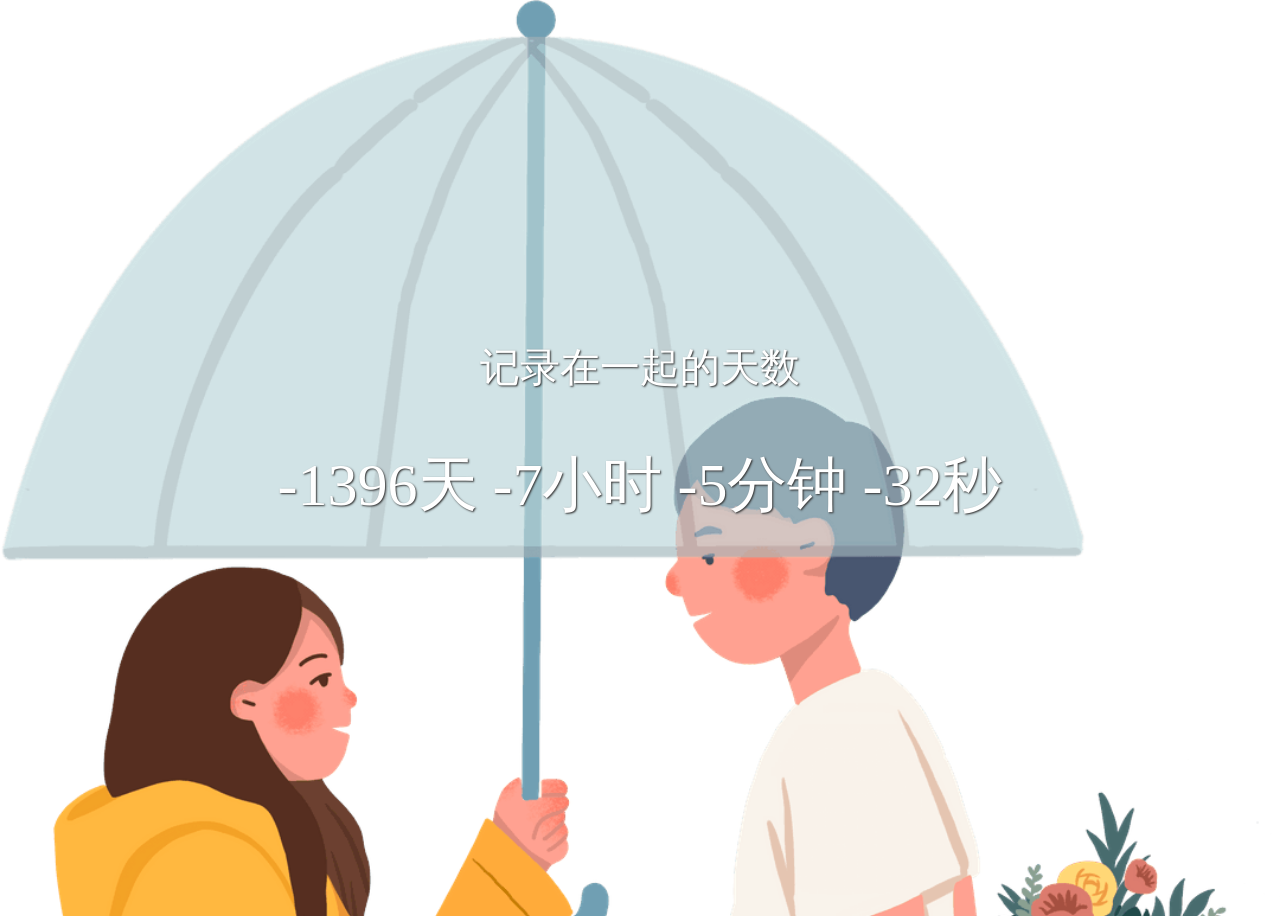
==== index.html @ 1830c1b6 "首页制作" ====
<!DOCTYPE html>
<html lang="zh-CN">
<head>
  <meta charset="UTF-8">
  <meta name="viewport" content="width=device-width, initial-scale=1.0">
  <title>记录在一起的天数</title>
  <style>
    body {
      background-image: url("images/0.nm-p-1080.png");
      background-size: cover;
    }
    .container {
      height: 100vh;
      display: flex;
      flex-direction: column;
      justify-content: center;
      align-items: center;
    }
    .title {
      font-size: 40px;
      color: #fff;
      text-shadow: 1px 1px 2px #333;
      margin-bottom: 50px;
    }
    .countdown {
      font-size: 60px;
      color: #fff;
      text-shadow: 1px 1px 2px #333;
      margin-bottom: 50px;
    }
  </style>
</head>
<body>
<div class="container">
  <div class="title">记录在一起的天数</div>
  <div class="countdown" id="countdown"></div>
</div>
<script>
  const countdownEl = document.getElementById("countdown");
  const endDate = new Date("2023-02-10T00:00:00");
  setInterval(() => {
    const now = new Date();
    const diff = endDate - now;
    const days = Math.floor(diff / 1000 / 60 / 60 / 24);
    const hours = Math.floor(diff / 1000 / 60 / 60) % 24;
    const minutes = Math.floor(diff / 1000 / 60) % 60;
    const seconds = Math.floor(diff / 1000) % 60;
    countdownEl.innerHTML = `${days}天 ${hours}小时 ${minutes}分钟 ${seconds}秒`;
  }, 1000);
</script>
</body>
</html>
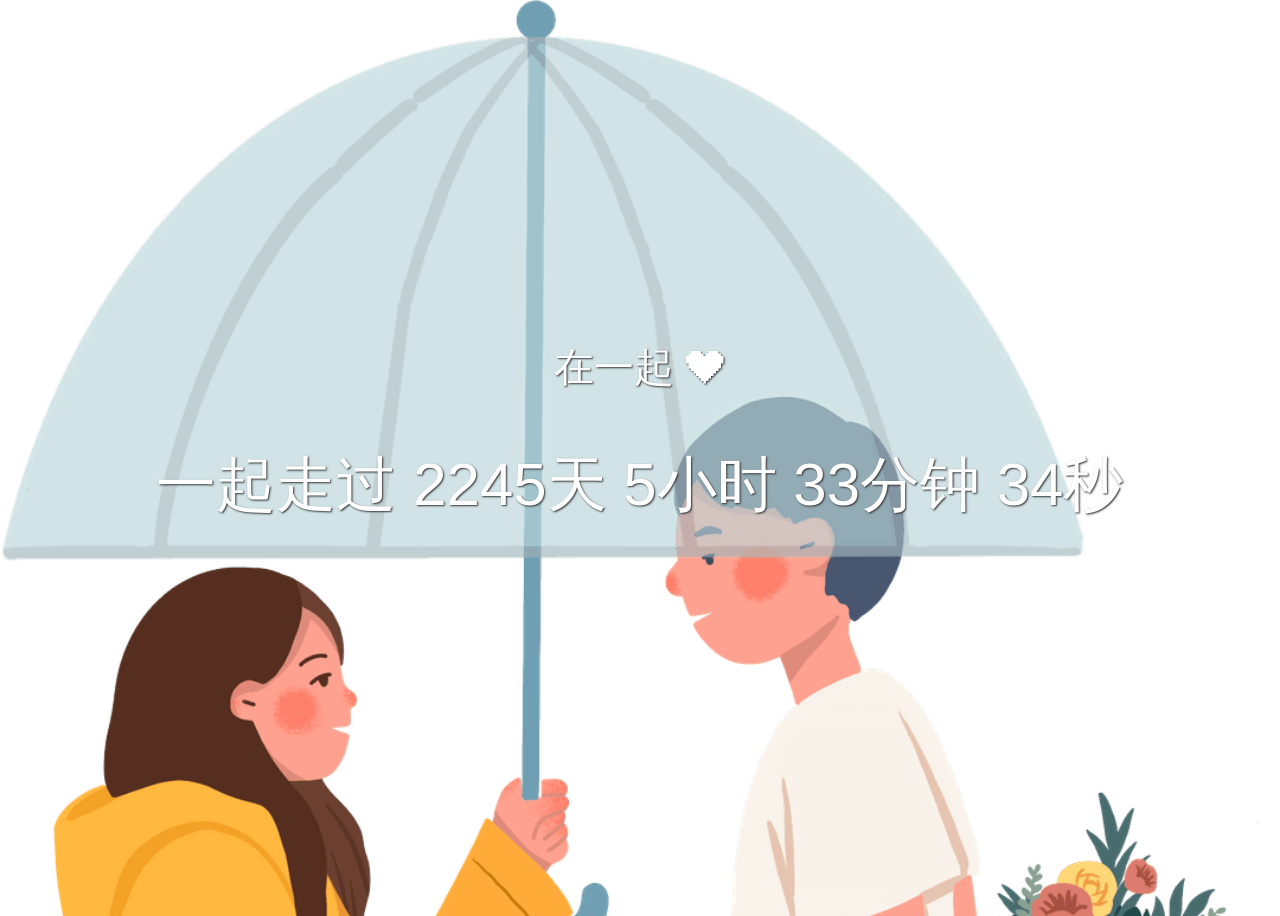
==== commit 342d3709: "首页制作" ====
--- a/index.html
+++ b/index.html
@@ -3,7 +3,7 @@
 <head>
   <meta charset="UTF-8">
   <meta name="viewport" content="width=device-width, initial-scale=1.0">
-  <title>记录在一起的天数</title>
+  <title>&#10084;柴鸡不菜&#10084;</title>
   <style>
     body {
       background-image: url("images/0.nm-p-1080.png");
@@ -15,38 +15,57 @@
       flex-direction: column;
       justify-content: center;
       align-items: center;
+      opacity: 0;
+      animation: fadeIn 1s ease forwards;
     }
     .title {
       font-size: 40px;
+      font-family: 'Comic Sans MS', cursive, sans-serif;
       color: #fff;
       text-shadow: 1px 1px 2px #333;
       margin-bottom: 50px;
     }
     .countdown {
       font-size: 60px;
+      font-family: 'Comic Sans MS', cursive, sans-serif;
       color: #fff;
       text-shadow: 1px 1px 2px #333;
       margin-bottom: 50px;
+      transform: translateY(100%);
+      opacity: 0;
+      animation: slideIn 1s ease forwards 1s;
+    }
+    @keyframes fadeIn {
+      to {
+        opacity: 1;
+      }
+    }
+    @keyframes slideIn {
+      to {
+        transform: translateY(0);
+        opacity: 1;
+      }
     }
   </style>
 </head>
 <body>
 <div class="container">
-  <div class="title">记录在一起的天数</div>
+  <div class="title">在一起 &#10084;</div>
   <div class="countdown" id="countdown"></div>
 </div>
 <script>
   const countdownEl = document.getElementById("countdown");
-  const endDate = new Date("2023-02-10T00:00:00");
+  const startDate = new Date("2020-10-13T00:31:00");
   setInterval(() => {
     const now = new Date();
-    const diff = endDate - now;
+    const diff = now - startDate;
     const days = Math.floor(diff / 1000 / 60 / 60 / 24);
     const hours = Math.floor(diff / 1000 / 60 / 60) % 24;
     const minutes = Math.floor(diff / 1000 / 60) % 60;
     const seconds = Math.floor(diff / 1000) % 60;
-    countdownEl.innerHTML = `${days}天 ${hours}小时 ${minutes}分钟 ${seconds}秒`;
+    countdownEl.innerHTML = `一起走过 ${days}天 ${hours}小时 ${minutes}分钟 ${seconds}秒`;
   }, 1000);
 </script>
 </body>
 </html>
+
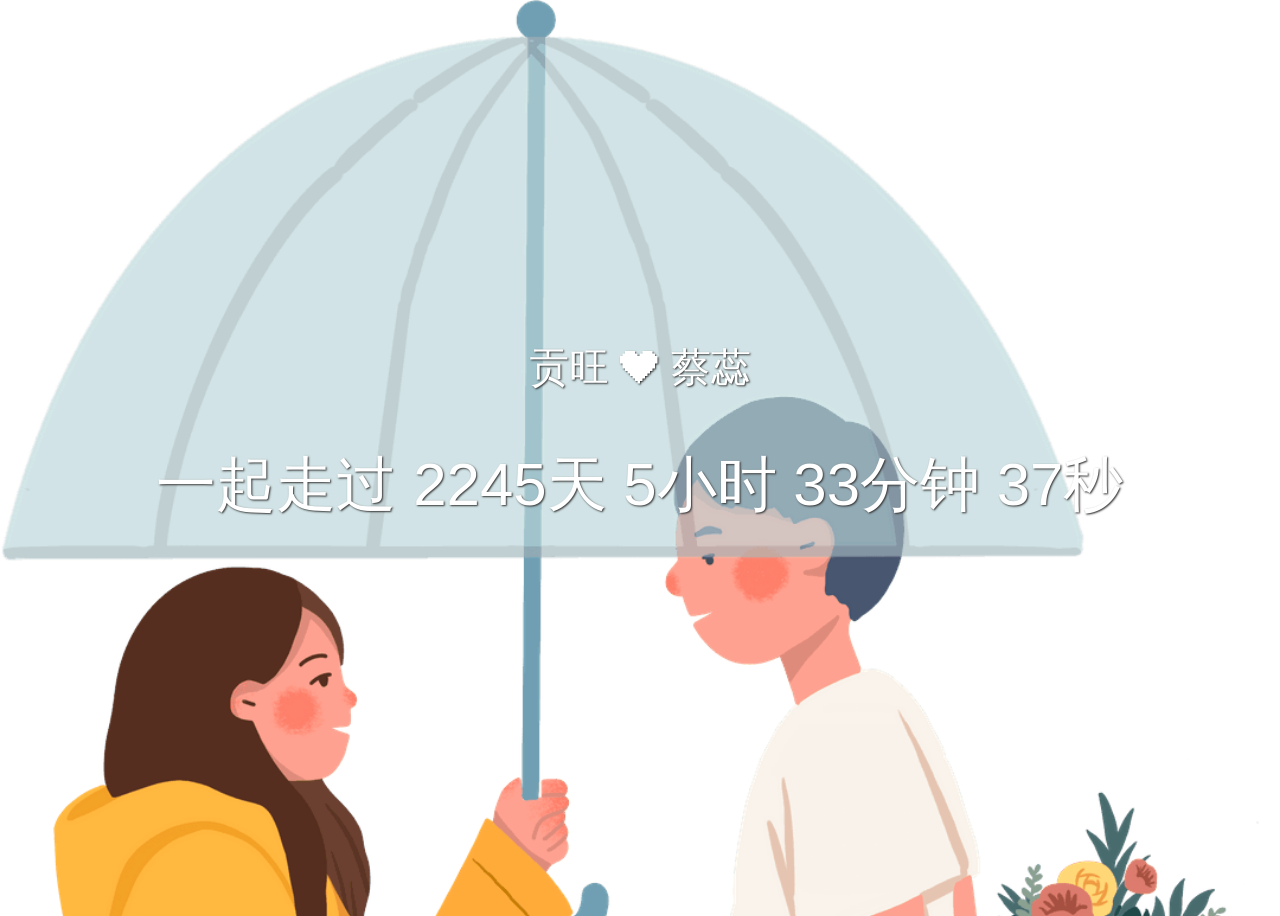
==== commit ba39e42f: "首页制作" ====
--- a/index.html
+++ b/index.html
@@ -50,7 +50,7 @@
 </head>
 <body>
 <div class="container">
-  <div class="title">在一起 &#10084;</div>
+  <div class="title">贡旺 &#10084; 蔡蕊</div>
   <div class="countdown" id="countdown"></div>
 </div>
 <script>
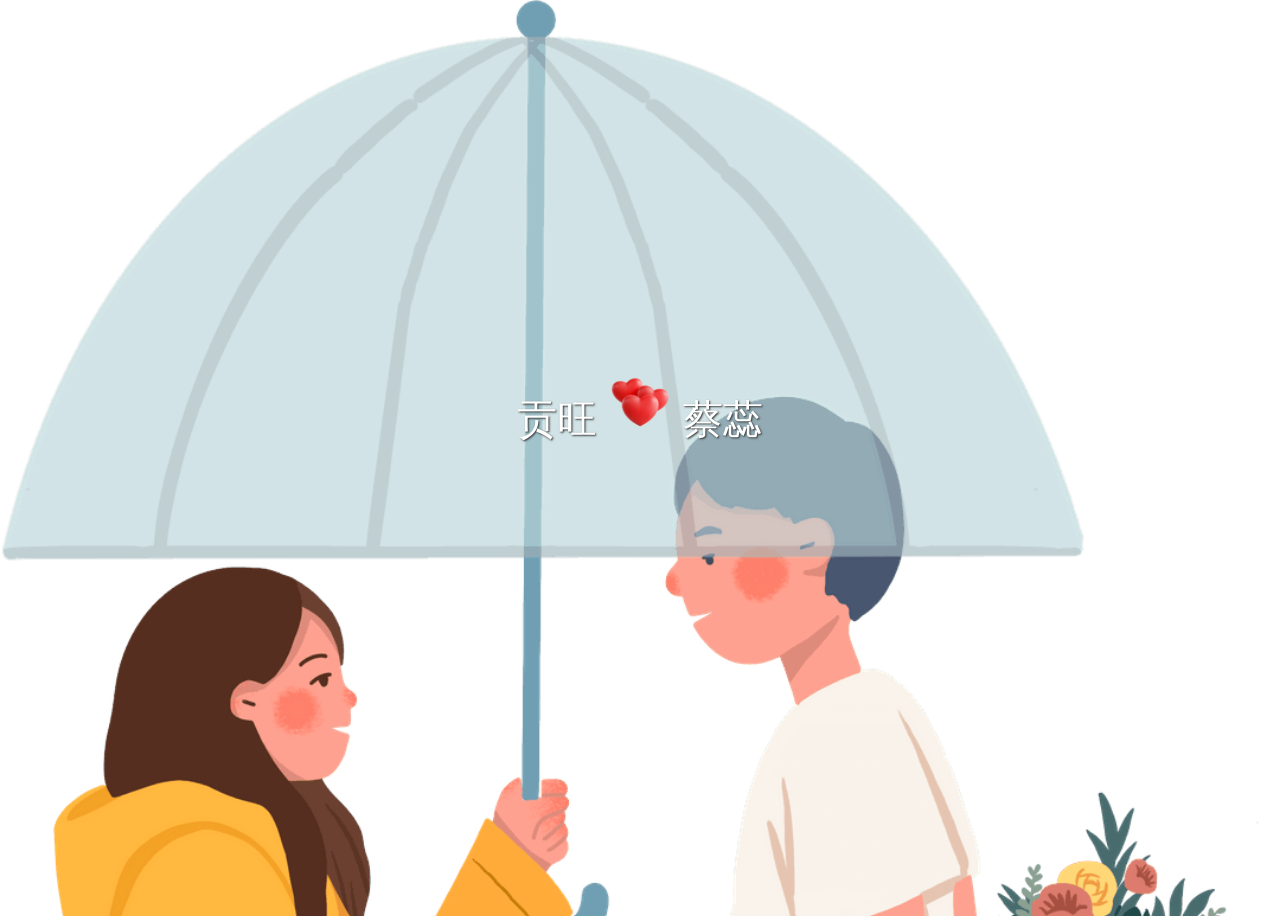
==== commit 022bb675: "更换ico" ====
--- a/index.html
+++ b/index.html
@@ -3,7 +3,8 @@
 <head>
   <meta charset="UTF-8">
   <meta name="viewport" content="width=device-width, initial-scale=1.0">
-  <title>&#10084;柴鸡不菜&#10084;</title>
+  <title>柴鸡不菜</title>
+  <link rel="shortcut icon" href="images/love_heart.ico">
   <style>
     body {
       background-image: url("images/0.nm-p-1080.png");
@@ -50,11 +51,13 @@
 </head>
 <body>
 <div class="container">
-  <div class="title">贡旺 &#10084; 蔡蕊</div>
+  <div class="title">贡旺 <img src="images/hearts_love.png" alt=""> 蔡蕊</div>
   <div class="countdown" id="countdown"></div>
+  <div class="start_btn" id="start_btn"></div>
 </div>
 <script>
   const countdownEl = document.getElementById("countdown");
+  const start_btn = document.getElementById("start_btn");
   const startDate = new Date("2020-10-13T00:31:00");
   setInterval(() => {
     const now = new Date();
@@ -64,7 +67,9 @@
     const minutes = Math.floor(diff / 1000 / 60) % 60;
     const seconds = Math.floor(diff / 1000) % 60;
     countdownEl.innerHTML = `一起走过 ${days}天 ${hours}小时 ${minutes}分钟 ${seconds}秒`;
-  }, 1000);
+    // 开始按钮
+    start_btn.innerHTML = `<a href="/first" style="text-decoration: none; color: #fff; font-size: 20px;">开始</a>`;
+  }, 1500);
 </script>
 </body>
 </html>
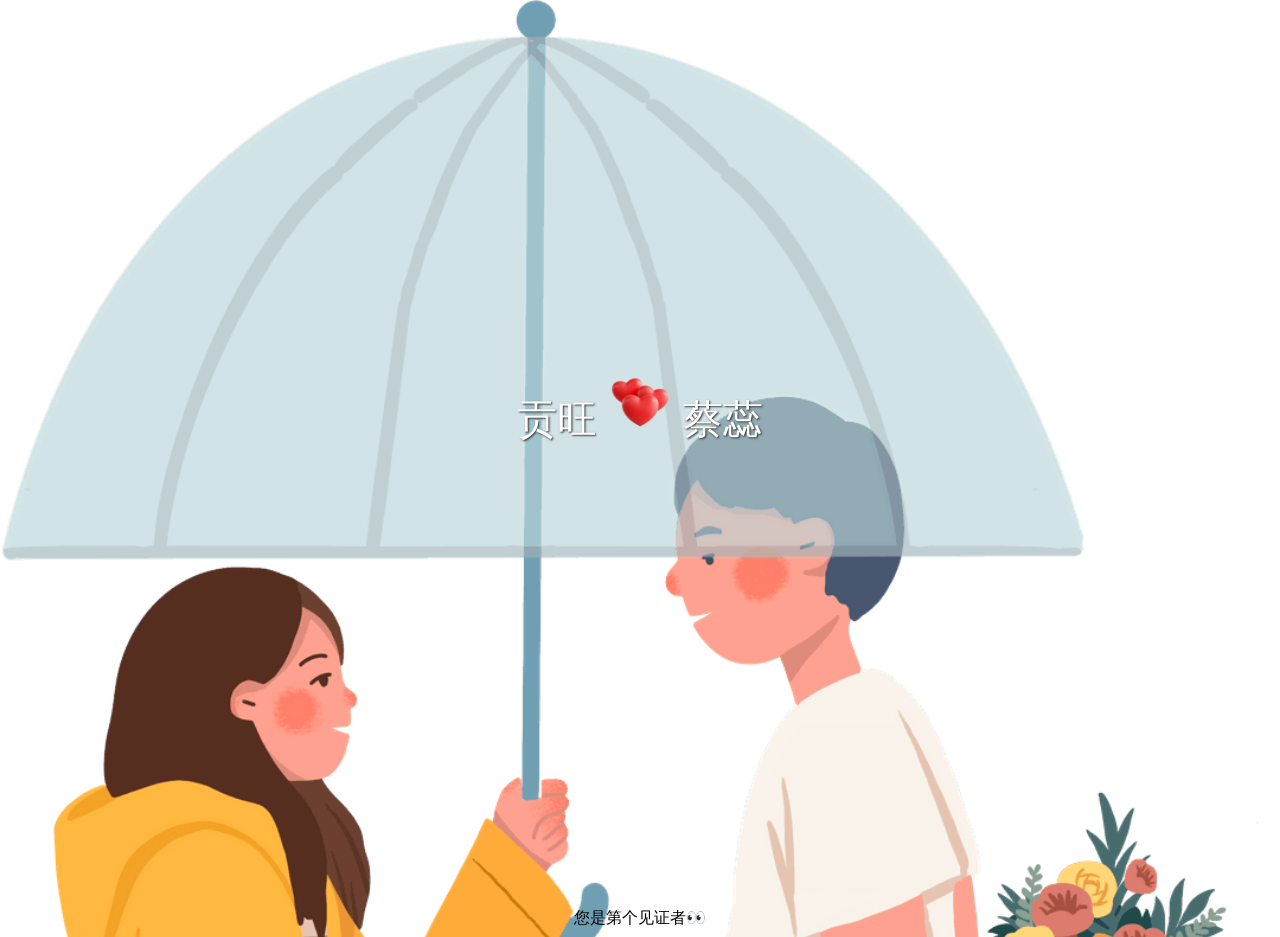
==== commit d07b6e75: "添加访问量统计" ====
--- a/index.html
+++ b/index.html
@@ -55,6 +55,10 @@
   <div class="countdown" id="countdown"></div>
   <div class="start_btn" id="start_btn"></div>
 </div>
+<script src="//busuanzi.ibruce.info/busuanzi/2.3/busuanzi.pure.mini.js"></script>
+<div style="text-align: center;">
+  <span id="busuanzi_container_site_pv">您是第<span id="busuanzi_value_site_pv"></span>个见证者</span>👀
+</div>
 <script>
   const countdownEl = document.getElementById("countdown");
   const start_btn = document.getElementById("start_btn");
@@ -68,7 +72,7 @@
     const seconds = Math.floor(diff / 1000) % 60;
     countdownEl.innerHTML = `一起走过 ${days}天 ${hours}小时 ${minutes}分钟 ${seconds}秒`;
     // 开始按钮
-    start_btn.innerHTML = `<a href="/first" style="text-decoration: none; color: #fff; font-size: 20px;">开始</a>`;
+    // start_btn.innerHTML = `<a href="/first" style="text-decoration: none; color: #fff; font-size: 20px;">开始</a>`;
   }, 1500);
 </script>
 </body>
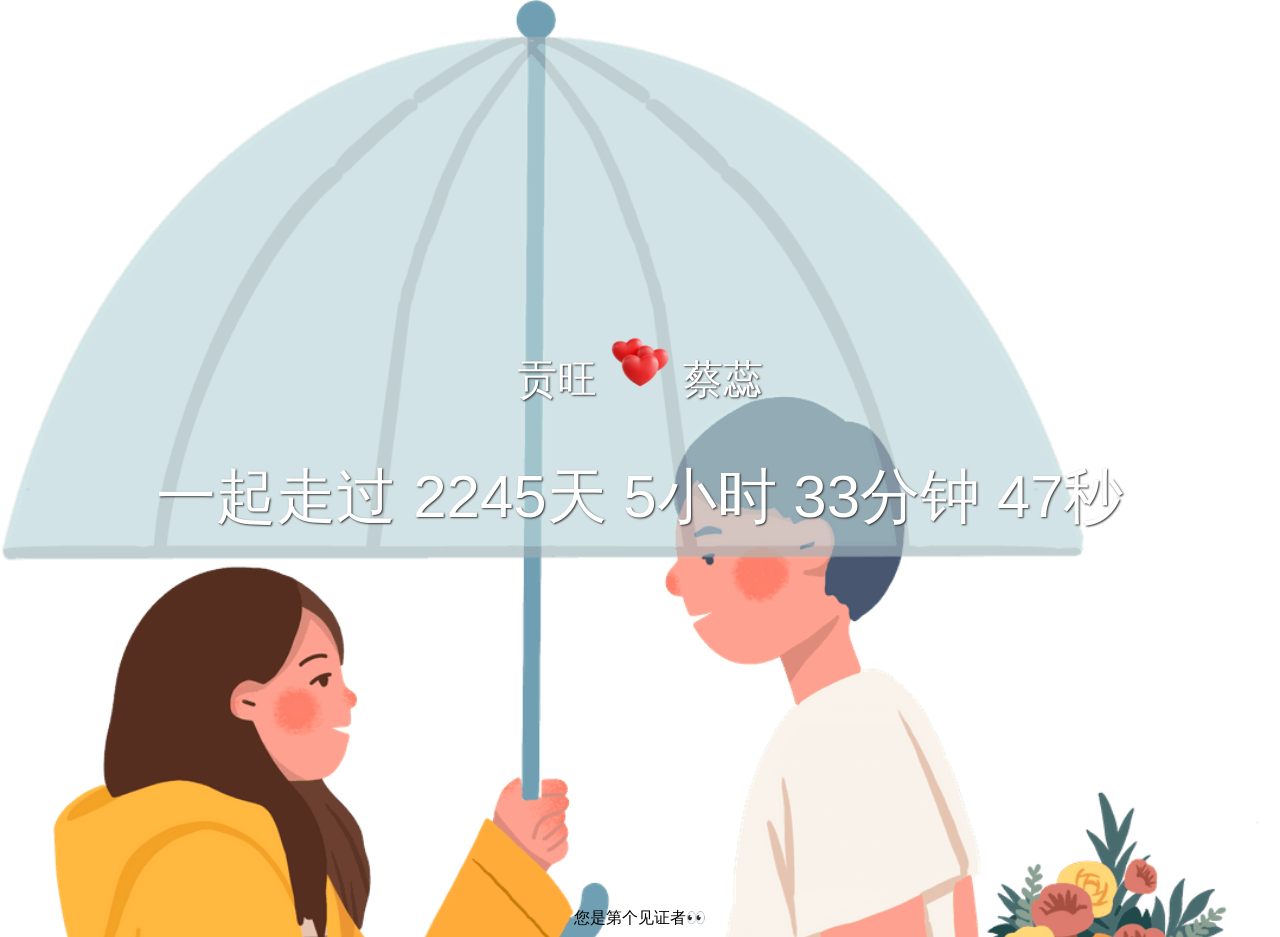
==== commit e33a051d: "添加访问量统计" ====
--- a/index.html
+++ b/index.html
@@ -55,7 +55,7 @@
   <div class="countdown" id="countdown"></div>
   <div class="start_btn" id="start_btn"></div>
 </div>
-<script src="//busuanzi.ibruce.info/busuanzi/2.3/busuanzi.pure.mini.js"></script>
+<script async src="//busuanzi.ibruce.info/busuanzi/2.3/busuanzi.pure.mini.js"></script>
 <div style="text-align: center;">
   <span id="busuanzi_container_site_pv">您是第<span id="busuanzi_value_site_pv"></span>个见证者</span>👀
 </div>
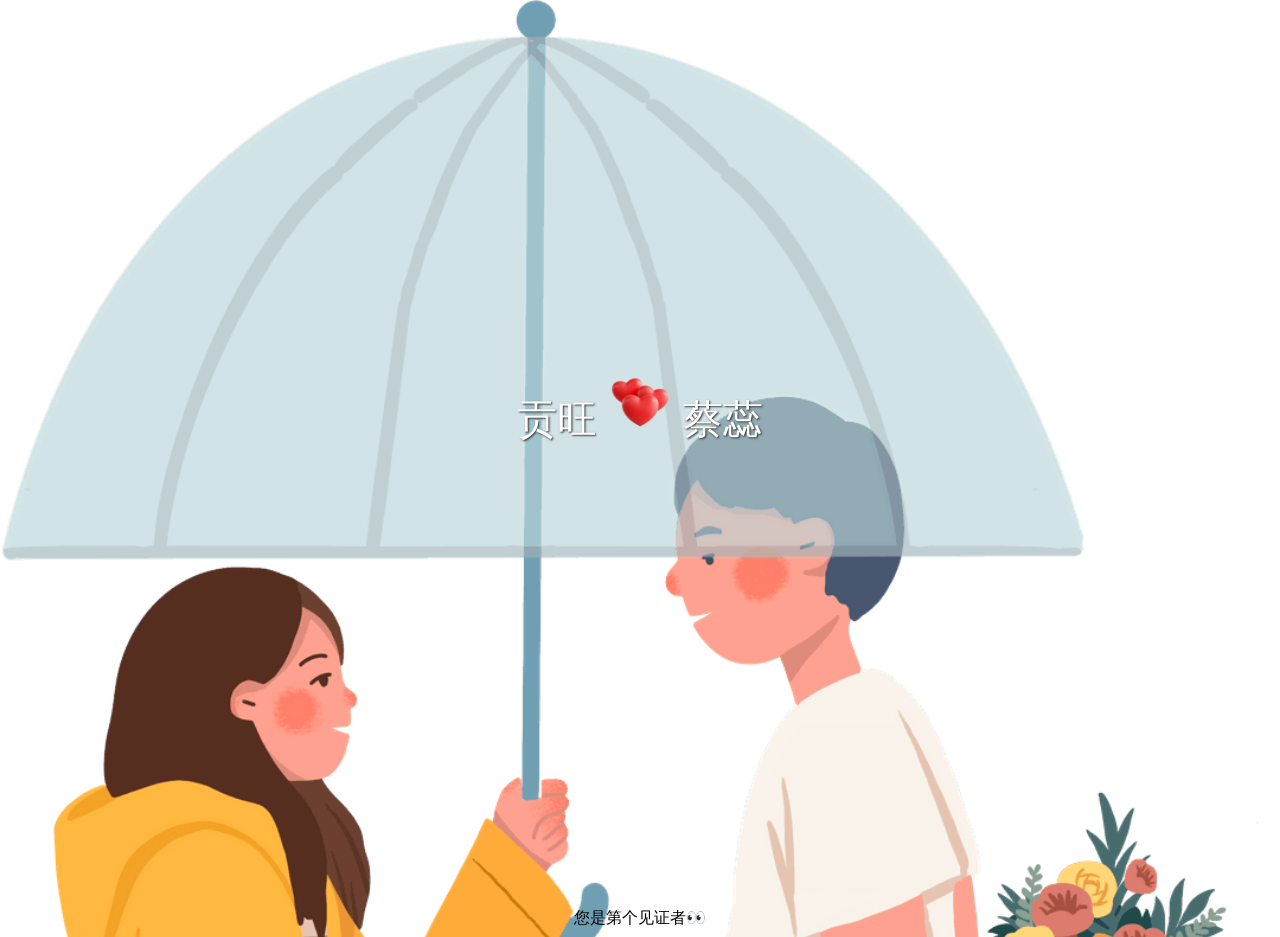
==== commit fbac1627: "增加目录" ====
--- a/index.html
+++ b/index.html
@@ -72,7 +72,7 @@
     const seconds = Math.floor(diff / 1000) % 60;
     countdownEl.innerHTML = `一起走过 ${days}天 ${hours}小时 ${minutes}分钟 ${seconds}秒`;
     // 开始按钮
-    // start_btn.innerHTML = `<a href="/first" style="text-decoration: none; color: #fff; font-size: 20px;">开始</a>`;
+    start_btn.innerHTML = `<a href="directory.html" style="text-decoration: none; color: skyblue; font-size: 20px;">开始</a>`;
   }, 1500);
 </script>
 </body>
